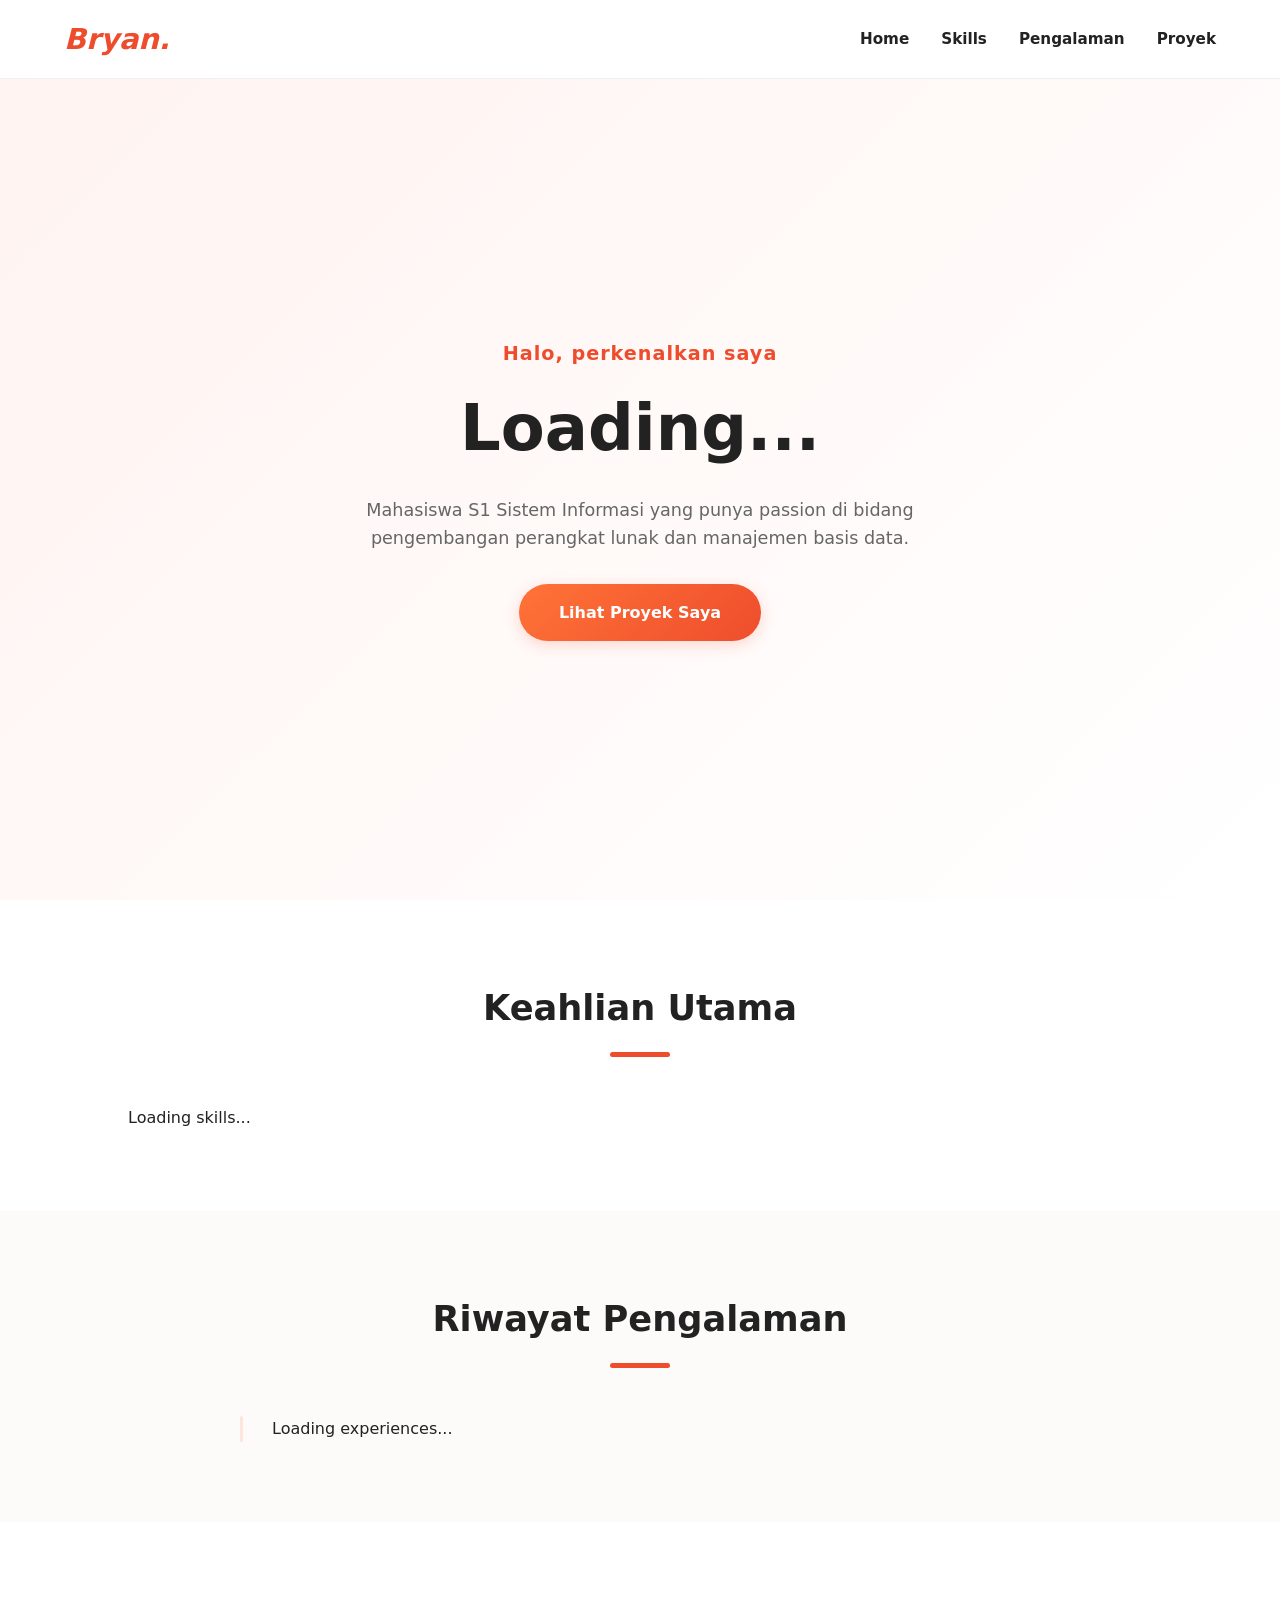
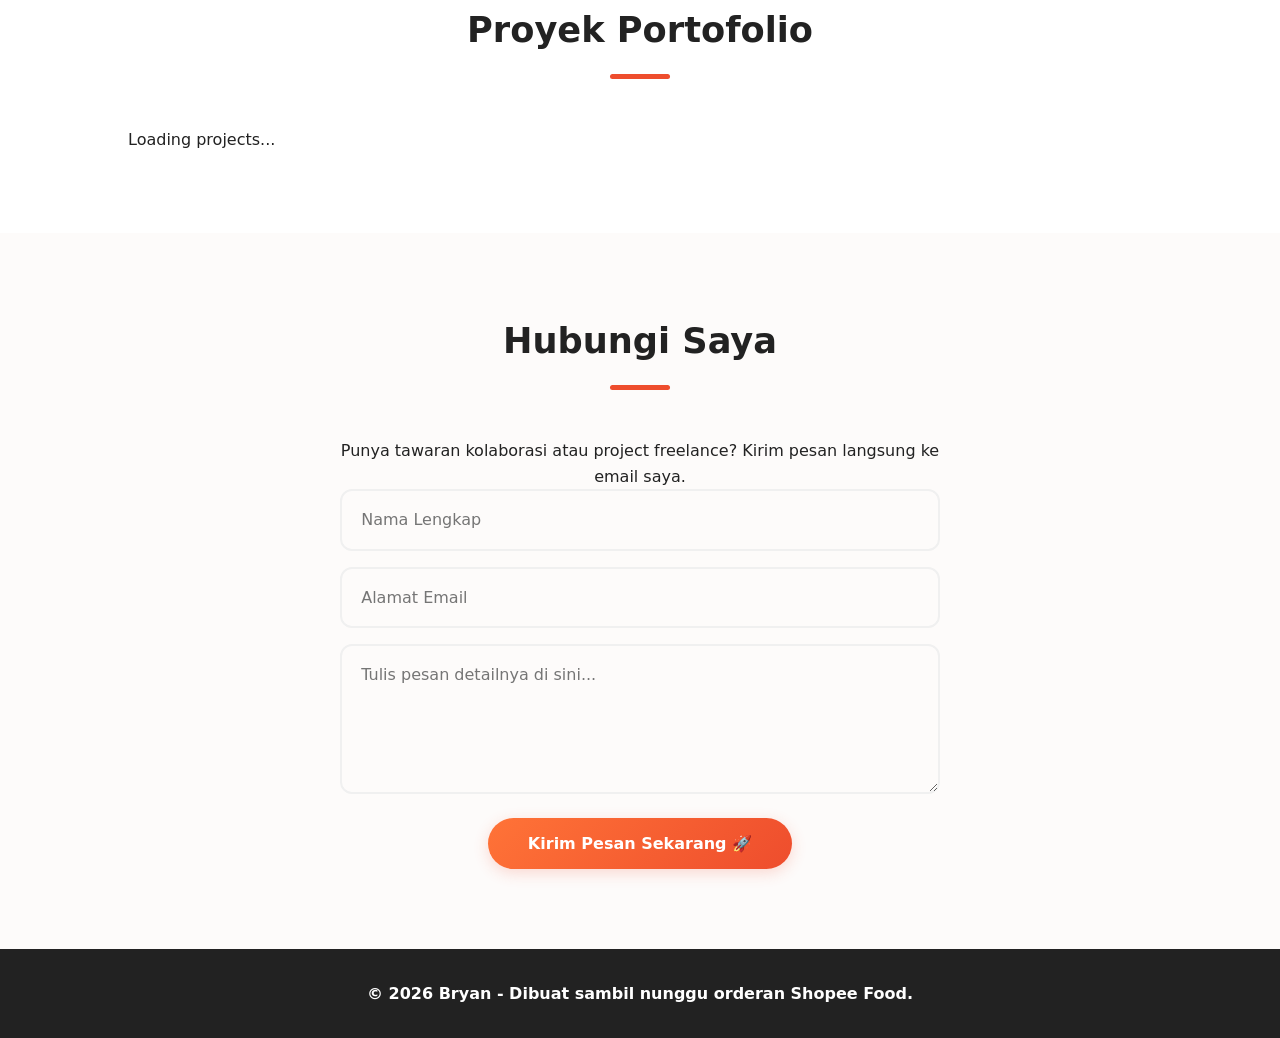
==== index.html @ ddce4e97 "Add files via upload" ====
<!DOCTYPE html>
<html lang="id">
<head>
    <meta charset="UTF-8">
    <meta name="viewport" content="width=device-width, initial-scale=1.0">
    <title>Portofolio Bryan</title>
    <!-- Jalur sesuai dengan route baru di app.py -->
    <link rel="stylesheet" href="/Frontend/utama/css/style.css">
    <!-- Wajib buat nampilin icon -->
    <link rel="stylesheet" href="https://cdnjs.cloudflare.com/ajax/libs/font-awesome/6.4.0/css/all.min.css">
</head>
<body>
    
    <!-- Navbar -->
    <nav>
        <a href="#" class="logo">Bryan.</a>
        <ul>
            <li><a href="#home">Home</a></li>
            <li><a href="#skills">Skills</a></li>
            <li><a href="#experience">Pengalaman</a></li>
            <li><a href="#projects">Proyek</a></li>
        </ul>
    </nav>

    <!-- Hero Section -->
    <section class="hero" id="home">
        <div class="hero-content" style="display: flex; flex-direction: column; align-items: center;">
            <!-- TEMPAT FOTO LU NONGOL -->
            <img id="hero-foto" src="" alt="Foto Profil" style="width: 220px; height: 220px; object-fit: cover; border-radius: 50%; border: 5px solid #ee4d2d; box-shadow: 0 10px 25px rgba(238, 77, 45, 0.2); margin-bottom: 25px; display: none;">
            
            <h4>Halo, perkenalkan saya</h4>
            <h1 id="nama-user">Loading...</h1>
            <p id="prodi-user">Mahasiswa S1 Sistem Informasi yang punya passion di bidang pengembangan perangkat lunak dan manajemen basis data.</p>
            <a href="#projects" class="btn">Lihat Proyek Saya</a>
        </div>
    </section>

    <!-- Skills Section -->
    <section id="skills" class="bg-white">
        <h2 class="section-title">Keahlian Utama</h2>
        <div class="skills-grid" id="skills-container">
            <p class="loading-skeleton">Loading skills...</p>
        </div>
    </section>

    <!-- Experience Section (Format Timeline) -->
    <section id="experience">
        <h2 class="section-title">Riwayat Pengalaman</h2>
        <div class="timeline" id="experience-container">
            <p class="loading-skeleton">Loading experiences...</p>
        </div>
    </section>

    <!-- Projects Section -->
    <section id="projects" class="bg-white">
        <h2 class="section-title">Proyek Portofolio</h2>
        <div class="projects-grid" id="projects-container">
            <p class="loading-skeleton">Loading projects...</p>
        </div>
    </section>

    <!-- Contact Section -->
    <section id="contact">
        <h2 class="section-title">Hubungi Saya</h2>
        <div class="contact-container">
            <p>Punya tawaran kolaborasi atau project freelance? Kirim pesan langsung ke email saya.</p>
            <form class="contact-form" id="contactForm">
                <input type="text" id="nama" placeholder="Nama Lengkap" required>
                <input type="email" id="email" placeholder="Alamat Email" required>
                <textarea id="pesan" placeholder="Tulis pesan detailnya di sini..." required></textarea>
                <button class="btn" type="submit" id="btn-kirim">Kirim Pesan Sekarang 🚀</button>
            </form>
        </div>
    </section>

    <footer>
        <p>&copy; 2026 Bryan - Dibuat sambil nunggu orderan Shopee Food.</p>
    </footer>

    <script src="/Frontend/utama/js/script.js"></script>
</body>
</html>
---- Frontend/utama/css/style.css ----
/* =========================================
   1. RESET & VARIABEL GLOBAL
   ========================================= */
:root {
  /* TEMA SHOPEE FOOD */
  --primary: #ee4d2d; 
  --secondary: #d73d1f;
  --bg-light: #fdfbfa;
  --bg-white: #ffffff;
  --text-dark: #222222;
  --text-gray: #666666;
  --border: #f0f0f0;
  --shadow-sm: 0 2px 8px rgba(238, 77, 45, 0.05);
  --shadow-md: 0 4px 15px rgba(238, 77, 45, 0.1);
  --shadow-lg: 0 10px 25px rgba(238, 77, 45, 0.15);
}

* {
  margin: 0;
  padding: 0;
  box-sizing: border-box;
  font-family: 'Nunito', system-ui, -apple-system, sans-serif;
}

html {
  scroll-behavior: smooth;
  scroll-padding-top: 80px;
}

body {
  background: var(--bg-light);
  color: var(--text-dark);
  line-height: 1.6;
  font-size: 16px;
  overflow-x: hidden;
}

/* =========================================
   2. NAVBAR
   ========================================= */
nav {
  position: fixed;
  top: 0;
  width: 100%;
  background: rgba(255, 255, 255, 0.95);
  backdrop-filter: blur(10px);
  z-index: 1000;
  padding: 1rem 5%;
  display: flex;
  justify-content: space-between;
  align-items: center;
  border-bottom: 1px solid var(--border);
  transition: all 0.3s ease;
}

nav .logo {
  font-size: 1.8rem;
  font-weight: 800;
  color: var(--primary);
  text-decoration: none;
  font-style: italic;
}

nav ul {
  display: flex;
  list-style: none;
  gap: 2rem;
}

nav ul li a {
  text-decoration: none;
  color: var(--text-dark);
  font-weight: 700;
  font-size: 0.95rem;
  transition: color 0.3s;
}

nav ul li a:hover {
  color: var(--primary);
}

/* =========================================
   3. HERO SECTION
   ========================================= */
.hero {
  min-height: 100vh;
  display: flex;
  align-items: center;
  justify-content: center;
  text-align: center;
  padding: 0 1.5rem;
  background: linear-gradient(135deg, #fff3f0 0%, #ffffff 100%);
  padding-top: 80px;
}

.hero-content h4 {
  color: var(--primary);
  font-weight: 800;
  margin-bottom: 0.5rem;
  font-size: 1.2rem;
  letter-spacing: 1px;
}

.hero-content h1 {
  font-size: 4rem;
  margin-bottom: 1rem;
  font-weight: 800;
  color: var(--text-dark);
}

.hero-content p {
  max-width: 600px;
  margin: 0 auto 2rem;
  color: var(--text-gray);
  font-size: 1.1rem;
}

.btn {
  display: inline-block;
  padding: 1rem 2.5rem;
  background: linear-gradient(135deg, #ff7337, #ee4d2d);
  color: white;
  text-decoration: none;
  border-radius: 50px;
  font-weight: 800;
  transition: all 0.3s ease;
  border: none;
  cursor: pointer;
  font-size: 1rem;
  box-shadow: 0 4px 15px rgba(238, 77, 45, 0.2);
}

.btn:hover {
  transform: translateY(-3px);
  box-shadow: 0 8px 25px rgba(238, 77, 45, 0.35);
}

/* =========================================
   4. SECTIONS UMUM
   ========================================= */
section { padding: 5rem 10%; }
.bg-white { background: var(--bg-white); }
.section-title {
  text-align: center;
  font-size: 2.2rem;
  margin-bottom: 3rem;
  color: var(--text-dark);
  font-weight: 800;
}
.section-title::after {
  content: "";
  display: block;
  width: 60px;
  height: 5px;
  background: var(--primary);
  margin: 1rem auto 0;
  border-radius: 4px;
}

/* =========================================
   5. SKILLS SECTION
   ========================================= */
.skills-grid {
  display: grid;
  grid-template-columns: repeat(auto-fit, minmax(160px, 1fr));
  gap: 1.5rem;
}
.skill-card {
  background: var(--bg-white);
  padding: 2.5rem 1.5rem;
  border-radius: 16px;
  text-align: center;
  box-shadow: var(--shadow-sm);
  transition: all 0.3s ease;
  border: 1px solid var(--border);
}
.skill-card:hover {
  transform: translateY(-8px);
  box-shadow: var(--shadow-md);
  border-color: var(--primary);
}
.skill-card i {
  font-size: 3rem;
  color: var(--primary);
  margin-bottom: 1.5rem;
}
.skill-card h4 { font-size: 1.1rem; color: var(--text-dark); font-weight: 800;}

/* =========================================
   6. TIMELINE (EXPERIENCE)
   ========================================= */
.timeline {
  position: relative;
  max-width: 800px;
  margin: 0 auto;
  padding-left: 2rem;
}
.timeline::before {
  content: ""; position: absolute; left: 0; top: 0; width: 3px; height: 100%; background: #ffe4db; border-radius: 3px;
}
.timeline-item { position: relative; padding-bottom: 2.5rem; padding-left: 2.5rem; }
.timeline-dot {
  position: absolute; left: -0.7rem; top: 0.5rem; width: 18px; height: 18px;
  border-radius: 50%; background: var(--primary); border: 4px solid var(--bg-light);
}
.timeline-content {
  background: var(--bg-white); padding: 2rem; border-radius: 12px; box-shadow: var(--shadow-sm);
  transition: all 0.3s ease; border: 1px solid var(--border);
}
.timeline-content:hover { transform: translateX(5px); border-color: var(--primary); box-shadow: var(--shadow-md);}
.timeline-date {
  display: inline-block; background: #fff1f1; color: var(--primary); padding: 0.4rem 1rem;
  border-radius: 20px; font-size: 0.85rem; font-weight: 800; margin-bottom: 1rem;
}
.timeline-content h3 { font-size: 1.4rem; margin-bottom: 0.3rem; color: var(--text-dark); font-weight: 800;}
.timeline-content h4 { color: var(--text-gray); font-size: 1rem; font-weight: 600; margin-bottom: 1rem; }

/* =========================================
   7. PROJECTS SECTION
   ========================================= */
.projects-grid {
  display: grid; grid-template-columns: repeat(auto-fit, minmax(320px, 1fr)); gap: 2.5rem;
}
.project-card {
  background: var(--bg-white); border-radius: 16px; overflow: hidden; box-shadow: var(--shadow-sm);
  transition: all 0.3s ease; display: flex; flex-direction: column; border: 1px solid var(--border);
}
.project-card:hover { transform: translateY(-8px); box-shadow: var(--shadow-lg); border-color: var(--primary); }
.project-img-wrapper { position: relative; height: 250px; width: 100%; overflow: hidden; }
.project-img { width: 100%; height: 100%; object-fit: cover; transition: transform 0.5s ease; }
.project-card:hover .project-img { transform: scale(1.08); }

.project-overlay {
  position: absolute; bottom: 0; left: 0; width: 100%; height: 70%;
  background: linear-gradient(to top, rgba(0,0,0,0.9) 0%, transparent 100%);
  display: flex; align-items: flex-end; padding: 1.5rem;
}
.project-title-overlay { color: white; font-size: 1.4rem; font-weight: 800; }
.project-info { padding: 1.8rem; flex-grow: 1; display: flex; flex-direction: column; }
.project-info p { color: var(--text-gray); font-size: 1rem; margin-bottom: 1.5rem; }
.project-links a { text-decoration: none; color: var(--primary); font-weight: 800; transition: gap 0.2s ease; }

/* =========================================
   8. CONTACT & FOOTER
   ========================================= */
.contact-container { max-width: 600px; margin: 0 auto; text-align: center; }
.contact-form input, .contact-form textarea {
  width: 100%; padding: 1.2rem; margin-bottom: 1rem; border: 2px solid var(--border);
  border-radius: 12px; font-size: 1rem; outline: none; transition: 0.3s; background: var(--bg-light);
}
.contact-form input:focus, .contact-form textarea:focus { border-color: var(--primary); background: white;}
.contact-form textarea { min-height: 150px; resize: vertical; }

footer { background: #222; color: white; text-align: center; padding: 2rem; font-weight: 700;}
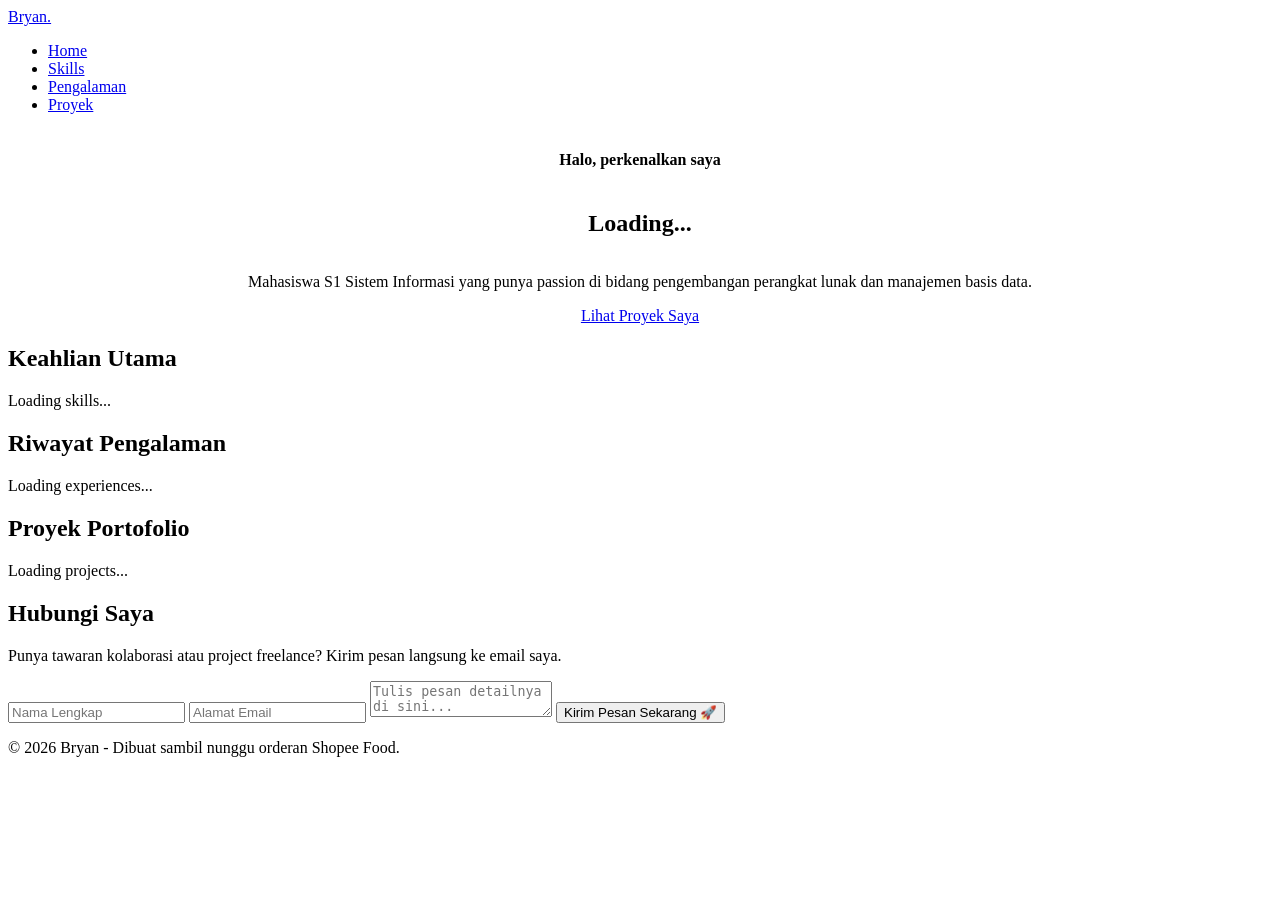
==== commit 051ba876: "Benerin path file biar nggak 404" ====
--- a/index.html
+++ b/index.html
@@ -5,7 +5,7 @@
     <meta name="viewport" content="width=device-width, initial-scale=1.0">
     <title>Portofolio Bryan</title>
     <!-- Jalur sesuai dengan route baru di app.py -->
-    <link rel="stylesheet" href="/Frontend/utama/css/style.css">
+    <link rel="stylesheet" href="css/style.css">
     <!-- Wajib buat nampilin icon -->
     <link rel="stylesheet" href="https://cdnjs.cloudflare.com/ajax/libs/font-awesome/6.4.0/css/all.min.css">
 </head>
@@ -77,6 +77,6 @@
         <p>&copy; 2026 Bryan - Dibuat sambil nunggu orderan Shopee Food.</p>
     </footer>
 
-    <script src="/Frontend/utama/js/script.js"></script>
+    <script src="js/script.js"></script>
 </body>
 </html>
